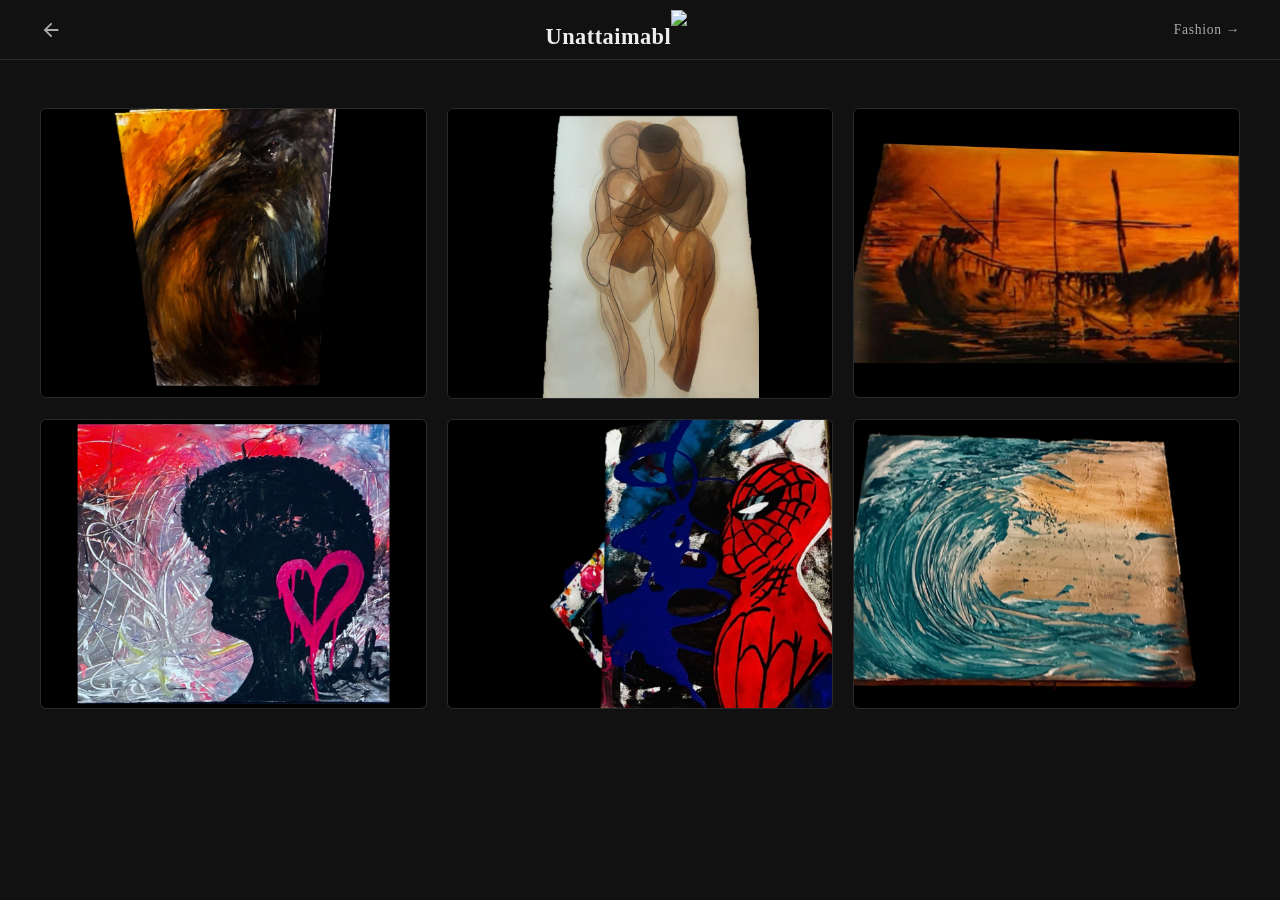
==== art.html @ 608abb47 "added new pages and new design" ====
<!DOCTYPE html>
<html lang="en">
<head>
  <meta charset="utf-8">
  <meta name="viewport" content="width=device-width, initial-scale=1.0">
  <title>Art — Unattaimable</title>
  <meta name="description" content="Oil paintings by Nikki — Unattaimable, Inland Empire CA.">
  <meta name="robots" content="index, follow">
  <meta property="og:title" content="Art — Unattaimable">
  <meta property="og:type" content="website">
  <meta property="og:description" content="Oil paintings by Nikki — Unattaimable, Inland Empire CA.">
  <meta property="og:image" content="assets/img/og-image.jpg">
  <meta property="og:url" content="https://unattaimable.com/art.html">
  <meta name="twitter:card" content="summary_large_image">
  <meta name="twitter:image" content="assets/img/og-image.jpg">
  <link rel="icon" href="assets/img/favicon.png">
  <link rel="apple-touch-icon" href="assets/img/apple-touch-icon.png">
  <link rel="stylesheet" href="assets/css/style.css">
</head>
<body class="page-art">

  <header class="site-header site-header--dark">
    <a href="index.html" class="site-header__back" aria-label="Back to home">
      <svg xmlns="http://www.w3.org/2000/svg" viewBox="0 0 24 24" aria-hidden="true" focusable="false"><path d="M20 11H7.83l5.59-5.59L12 4l-8 8 8 8 1.41-1.41L7.83 13H20v-2z"/></svg>
    </a>
    <a href="index.html" class="site-header__wordmark">
      Unattaimabl<span class="wordmark__kiss"><img src="assets/img/unattaimable-logo.png" alt="e"></span>
    </a>
    <a href="fashion.html" class="site-header__switch">Fashion →</a>
  </header>

  <main>
    <section class="gallery-section">
      <div class="grid grid--paintings" id="art-grid">

        <div class="grid__item">
          <div class="card card--painting">
            <img src="assets/img/paintings/crow-oil.jpg" alt="Crow oil painting" loading="lazy">
            <div class="card__info"><span>Crow</span></div>
          </div>
        </div>

        <div class="grid__item">
          <div class="card card--painting">
            <img src="assets/img/paintings/love-water.jpg" alt="Love Water oil painting" loading="lazy">
            <div class="card__info"><span>Love Water</span></div>
          </div>
        </div>

        <div class="grid__item">
          <div class="card card--painting">
            <img src="assets/img/paintings/ship-wreck-oil.jpg" alt="Ship Wreck oil painting" loading="lazy">
            <div class="card__info"><span>Ship Wreck</span></div>
          </div>
        </div>

        <div class="grid__item">
          <div class="card card--painting">
            <img src="assets/img/paintings/soul-oil.jpg" alt="Soul oil painting" loading="lazy">
            <div class="card__info"><span>Soul</span></div>
          </div>
        </div>

        <div class="grid__item">
          <div class="card card--painting">
            <img src="assets/img/paintings/spiderman-oil.jpg" alt="Spiderman oil painting" loading="lazy">
            <div class="card__info"><span>Spiderman</span></div>
          </div>
        </div>

        <div class="grid__item">
          <div class="card card--painting">
            <img src="assets/img/paintings/wave-oil.jpg" alt="Wave oil painting" loading="lazy">
            <div class="card__info"><span>Wave</span></div>
          </div>
        </div>

      </div><!-- /grid -->
    </section>
  </main>

  <a href="#" class="back-to-top" aria-label="Back to top">
    <svg xmlns="http://www.w3.org/2000/svg" viewBox="0 0 24 24" aria-hidden="true" focusable="false"><path d="M7.41 15.41L12 10.83l4.59 4.58L18 14l-6-6-6 6z"/></svg>
  </a>

  <script src="assets/js/main.js"></script>
</body>
</html>
---- assets/css/style.css ----
/* ============================================================
   TOKENS
   ============================================================ */
:root {
  --pink:       #FF69B4;
  --pink-light: #FFB6C1;
  --dark:       #111111;
  --dark-2:     #1c1c1c;
  --dark-3:     #2a2a2a;
  --light:      #fafafa;
  --light-2:    #f0f0f0;
  --text-dark:  #222222;
  --text-mid:   #555555;
  --text-light: #eeeeee;
  --radius:     6px;
  --transition: 0.3s ease;
  --header-h:   60px;
}

/* ============================================================
   RESET / BASE
   ============================================================ */
*, *::before, *::after { box-sizing: border-box; margin: 0; padding: 0; }

html { scroll-behavior: smooth; }

body {
  font-family: Georgia, 'Times New Roman', serif;
  -webkit-font-smoothing: antialiased;
}

img { display: block; max-width: 100%; height: auto; }

a { text-decoration: none; color: inherit; }

button { cursor: pointer; font: inherit; border: none; background: none; }

/* ============================================================
   WORDMARK  (shared across all pages)
   ============================================================ */
.wordmark {
  font-family: Georgia, serif;
  font-weight: 700;
  letter-spacing: 0.02em;
  line-height: 1;
}

.wordmark__kiss img {
  display: inline-block;
  width: 0.85em;
  height: 0.85em;
  vertical-align: -0.1em;
  object-fit: contain;
}

/* ============================================================
   SITE HEADER  (fashion.html + art.html)
   ============================================================ */
.site-header {
  position: sticky;
  top: 0;
  z-index: 100;
  height: var(--header-h);
  display: flex;
  align-items: center;
  justify-content: space-between;
  padding: 0 clamp(1rem, 4vw, 2.5rem);
  gap: 1rem;
}

.site-header--light {
  background: var(--light);
  border-bottom: 1px solid var(--light-2);
  color: var(--text-dark);
}

.site-header--dark {
  background: var(--dark);
  border-bottom: 1px solid var(--dark-3);
  color: var(--text-light);
}

.site-header__back svg,
.site-header__switch svg {
  width: 22px;
  height: 22px;
  fill: currentColor;
}

.site-header__back {
  display: flex;
  align-items: center;
  opacity: 0.7;
  transition: opacity var(--transition);
  flex-shrink: 0;
}
.site-header__back:hover { opacity: 1; }

.site-header__wordmark {
  font-size: clamp(1.1rem, 3vw, 1.4rem);
  font-family: Georgia, serif;
  font-weight: 700;
  letter-spacing: 0.02em;
  flex: 1;
  text-align: center;
}

.site-header--light .site-header__wordmark { color: var(--text-dark); }
.site-header--dark  .site-header__wordmark { color: var(--text-light); }

.site-header__switch {
  font-size: 0.85rem;
  font-family: Georgia, serif;
  letter-spacing: 0.05em;
  opacity: 0.7;
  transition: opacity var(--transition), color var(--transition);
  flex-shrink: 0;
  white-space: nowrap;
}
.site-header--light .site-header__switch:hover { opacity: 1; color: var(--pink); }
.site-header--dark  .site-header__switch:hover { opacity: 1; color: var(--pink); }

/* ============================================================
   LANDING PAGE
   ============================================================ */
.page-landing {
  background: var(--dark);
  min-height: 100dvh;
  display: flex;
  align-items: center;
  justify-content: center;
}

.landing-hero {
  width: 100%;
  min-height: 100dvh;
  display: flex;
  align-items: center;
  justify-content: center;
  padding: clamp(2rem, 6vw, 5rem) clamp(1rem, 5vw, 3rem);
  background:
    radial-gradient(ellipse at 20% 50%, rgba(255,105,180,0.08) 0%, transparent 60%),
    radial-gradient(ellipse at 80% 20%, rgba(255,105,180,0.05) 0%, transparent 50%),
    var(--dark);
}

.landing-hero__inner {
  display: flex;
  flex-direction: column;
  align-items: center;
  gap: clamp(1.5rem, 4vw, 2.5rem);
  max-width: 780px;
  width: 100%;
  text-align: center;
}

/* Landing wordmark */
.landing-hero__inner .wordmark {
  font-size: clamp(2.4rem, 8vw, 5rem);
  color: var(--text-light);
}

/* Bio block */
.bio-block {
  display: flex;
  flex-direction: column;
  align-items: center;
  gap: 1.25rem;
}

.bio-photo {
  width: clamp(90px, 18vw, 130px);
  height: clamp(90px, 18vw, 130px);
  border-radius: 50%;
  object-fit: cover;
  object-position: center top;
  border: 2px solid rgba(255,105,180,0.4);
  flex-shrink: 0;
}

/* Bio */
.bio {
  font-size: clamp(0.95rem, 2.2vw, 1.1rem);
  line-height: 1.75;
  color: rgba(255,255,255,0.65);
  max-width: 560px;
}

/* Portal nav cards */
.portal-nav {
  display: grid;
  grid-template-columns: 1fr 1fr;
  gap: clamp(0.75rem, 2vw, 1.25rem);
  width: 100%;
  max-width: 560px;
}

.portal-card {
  display: flex;
  flex-direction: column;
  align-items: center;
  justify-content: center;
  gap: 0.35rem;
  padding: clamp(1.5rem, 4vw, 2.5rem) 1rem;
  border-radius: var(--radius);
  border: 1px solid transparent;
  transition: transform var(--transition), border-color var(--transition), box-shadow var(--transition);
}

.portal-card:hover {
  transform: translateY(-4px);
  box-shadow: 0 12px 32px rgba(0,0,0,0.4);
}

.portal-card--light {
  background: var(--light);
  color: var(--text-dark);
  border-color: var(--light-2);
}
.portal-card--light:hover { border-color: var(--pink); }

.portal-card--dark {
  background: var(--dark-2);
  color: var(--text-light);
  border-color: var(--dark-3);
}
.portal-card--dark:hover { border-color: var(--pink); }

.portal-card__label {
  font-size: clamp(1.3rem, 3.5vw, 1.8rem);
  font-family: Georgia, serif;
  font-weight: 700;
  letter-spacing: 0.04em;
}

.portal-card__sub {
  font-size: clamp(0.7rem, 1.8vw, 0.82rem);
  letter-spacing: 0.08em;
  text-transform: uppercase;
  opacity: 0.55;
}

/* Instagram link */
.instagram-link {
  display: inline-flex;
  align-items: center;
  gap: 0.5rem;
  font-size: 0.85rem;
  letter-spacing: 0.06em;
  color: rgba(255,255,255,0.45);
  transition: color var(--transition);
}
.instagram-link:hover { color: var(--pink); }
.instagram-link svg {
  width: 18px;
  height: 18px;
  fill: currentColor;
  flex-shrink: 0;
}

/* ============================================================
   GALLERY SECTION  (shared fashion + art)
   ============================================================ */
.gallery-section {
  padding: clamp(1.5rem, 4vw, 3rem) clamp(1rem, 4vw, 2.5rem);
  min-height: calc(100dvh - var(--header-h));
}

/* ============================================================
   FILTER BAR  (fashion only)
   ============================================================ */
.filter-bar {
  display: flex;
  flex-wrap: wrap;
  gap: 0.5rem;
  justify-content: center;
  margin-bottom: clamp(1.5rem, 3vw, 2.5rem);
}

.filter-btn {
  padding: 0.45rem 1.1rem;
  border-radius: 2rem;
  font-size: 0.82rem;
  font-family: Georgia, serif;
  letter-spacing: 0.06em;
  text-transform: uppercase;
  border: 1px solid var(--light-2);
  color: var(--text-mid);
  background: var(--light);
  transition: background var(--transition), color var(--transition), border-color var(--transition);
}

.filter-btn:hover,
.filter-btn--active {
  background: var(--pink);
  color: var(--dark);
  border-color: var(--pink);
}

/* ============================================================
   GRID
   ============================================================ */
.grid {
  display: grid;
  grid-template-columns: repeat(3, 1fr);
  gap: clamp(0.75rem, 2vw, 1.25rem);
}

/* Paintings: 3-col on desktop (2 rows × 3 = 6 paintings) */
.grid--paintings {
  grid-template-columns: repeat(3, 1fr);
}

@media (max-width: 900px) {
  .grid               { grid-template-columns: repeat(2, 1fr); }
  .grid--paintings    { grid-template-columns: repeat(2, 1fr); }
}

@media (max-width: 540px) {
  .grid               { grid-template-columns: 1fr; }
  .grid--paintings    { grid-template-columns: 1fr; }
}

/* Hidden items (filter) */
.grid__item--hidden {
  display: none;
}

/* ============================================================
   CARD
   ============================================================ */
.card {
  position: relative;
  overflow: hidden;
  border-radius: var(--radius);
  background: var(--dark-3);
  cursor: pointer;
}

.card img {
  width: 100%;
  height: 100%;
  object-fit: cover;
  transition: transform 0.45s ease;
  display: block;
}

/* Fashion cards — square-ish crop */
.page-fashion .card img {
  aspect-ratio: 3 / 4;
}

/* Painting cards — landscape ratio */
.card--painting img {
  aspect-ratio: 4 / 3;
}

/* Placeholder shimmer when image missing */
.card--painting img[src=""],
.card--painting img:not([src]) {
  background: linear-gradient(110deg, var(--dark-3) 30%, var(--dark-2) 50%, var(--dark-3) 70%);
  background-size: 200% 100%;
  animation: shimmer 1.6s infinite;
}

@keyframes shimmer {
  0%   { background-position: 200% 0; }
  100% { background-position: -200% 0; }
}

.card__info {
  position: absolute;
  bottom: 0;
  left: 0;
  right: 0;
  padding: 0.75rem 1rem;
  background: linear-gradient(transparent, rgba(0,0,0,0.72));
  opacity: 0;
  transform: translateY(6px);
  transition: opacity var(--transition), transform var(--transition);
}

.card__info span {
  font-size: 0.88rem;
  color: #fff;
  letter-spacing: 0.03em;
}

.card:hover img          { transform: scale(1.05); }
.card:hover .card__info  { opacity: 1; transform: translateY(0); }

/* ============================================================
   PAGE THEMES
   ============================================================ */
.page-fashion {
  background: var(--light);
  color: var(--text-dark);
}

.page-art {
  background: var(--dark);
  color: var(--text-light);
}

.page-art .filter-bar { display: none; } /* no filter needed for paintings */

/* Art page card border */
.page-art .card {
  border: 1px solid var(--dark-3);
}

/* ============================================================
   BACK TO TOP
   ============================================================ */
.back-to-top {
  position: fixed;
  bottom: 1.25rem;
  right: 1.25rem;
  width: 42px;
  height: 42px;
  border-radius: var(--radius);
  background: var(--pink);
  display: flex;
  align-items: center;
  justify-content: center;
  opacity: 0;
  visibility: hidden;
  transition: opacity var(--transition), visibility var(--transition), background var(--transition);
  z-index: 200;
}

.back-to-top svg {
  width: 22px;
  height: 22px;
  fill: var(--dark);
}

.back-to-top:hover { background: var(--pink-light); }

.back-to-top.visible {
  opacity: 1;
  visibility: visible;
}

/* ============================================================
   FADE-IN ON SCROLL  (IntersectionObserver)
   ============================================================ */
.grid__item {
  opacity: 0;
  transform: translateY(20px);
  transition: opacity 0.5s ease, transform 0.5s ease;
}

.grid__item.in-view {
  opacity: 1;
  transform: translateY(0);
}

/* Items that are filtered out skip the animation */
.grid__item--hidden {
  opacity: 0 !important;
  pointer-events: none;
}

/* ============================================================
   ACCESSIBILITY
   ============================================================ */
:focus-visible {
  outline: 2px solid var(--pink);
  outline-offset: 3px;
}

.sr-only {
  position: absolute;
  width: 1px; height: 1px;
  padding: 0; margin: -1px;
  overflow: hidden;
  clip: rect(0,0,0,0);
  white-space: nowrap;
  border: 0;
}

/* ============================================================
   REDUCED MOTION
   ============================================================ */
@media (prefers-reduced-motion: reduce) {
  *, *::before, *::after {
    animation-duration: 0.01ms !important;
    transition-duration: 0.01ms !important;
  }
  .grid__item { opacity: 1; transform: none; }
}
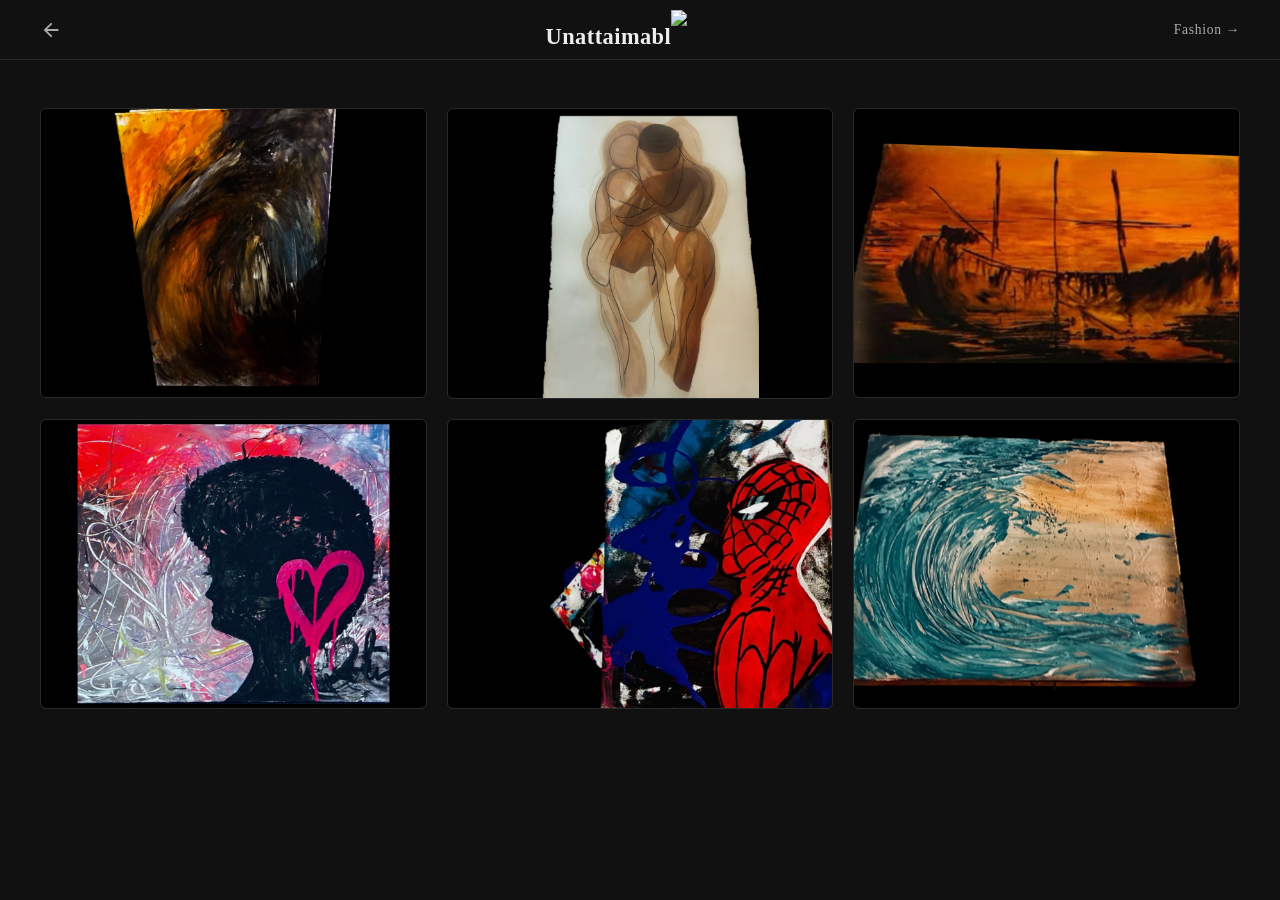
==== commit e6c341f6: "fix path" ====
--- a/art.html
+++ b/art.html
@@ -9,10 +9,10 @@
   <meta property="og:title" content="Art — Unattaimable">
   <meta property="og:type" content="website">
   <meta property="og:description" content="Oil paintings by Nikki — Unattaimable, Inland Empire CA.">
-  <meta property="og:image" content="assets/img/og-image.jpg">
-  <meta property="og:url" content="https://unattaimable.com/art.html">
+  <meta property="og:image" content="https://www.unattaimable.fashion/assets/img/og-image.jpg">
+  <meta property="og:url" content="https://www.unattaimable.fashion/art.html">
   <meta name="twitter:card" content="summary_large_image">
-  <meta name="twitter:image" content="assets/img/og-image.jpg">
+  <meta name="twitter:image" content="https://www.unattaimable.fashion/assets/img/og-image.jpg">
   <link rel="icon" href="assets/img/favicon.png">
   <link rel="apple-touch-icon" href="assets/img/apple-touch-icon.png">
   <link rel="stylesheet" href="assets/css/style.css">
